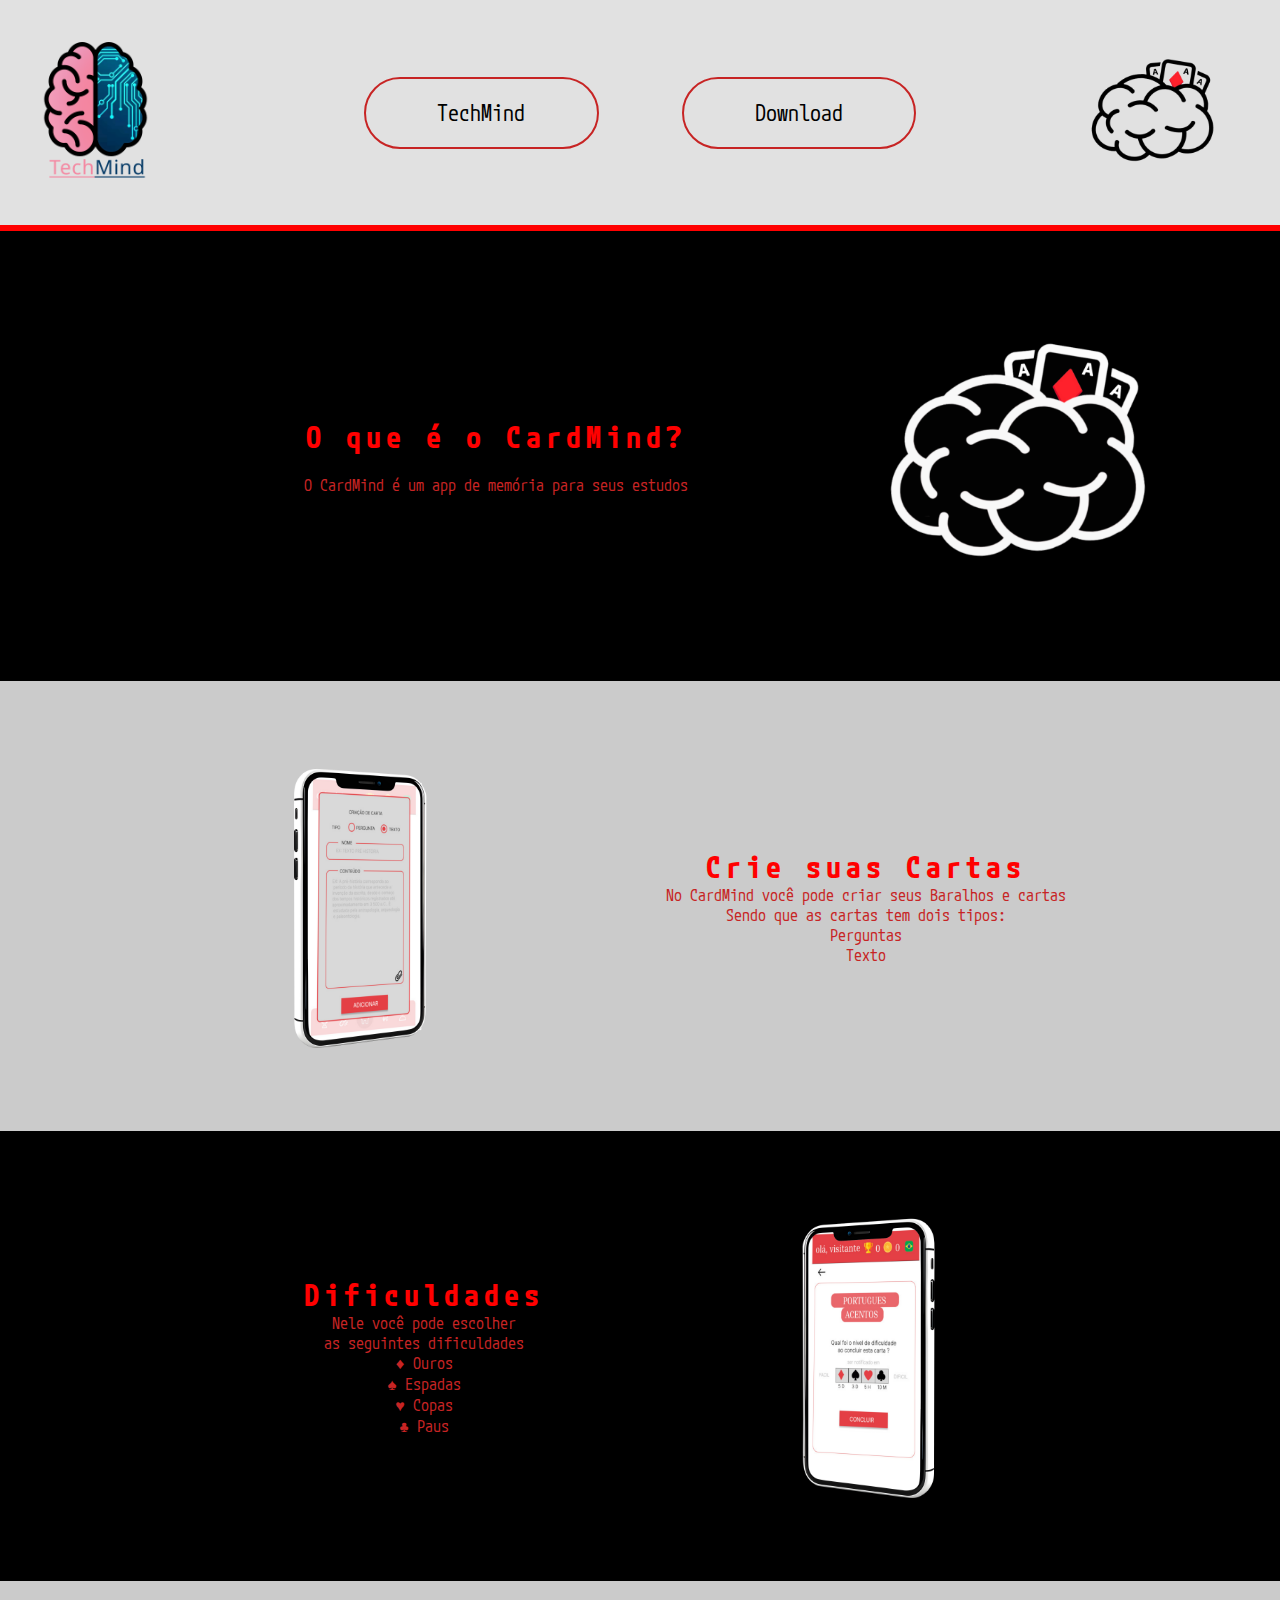
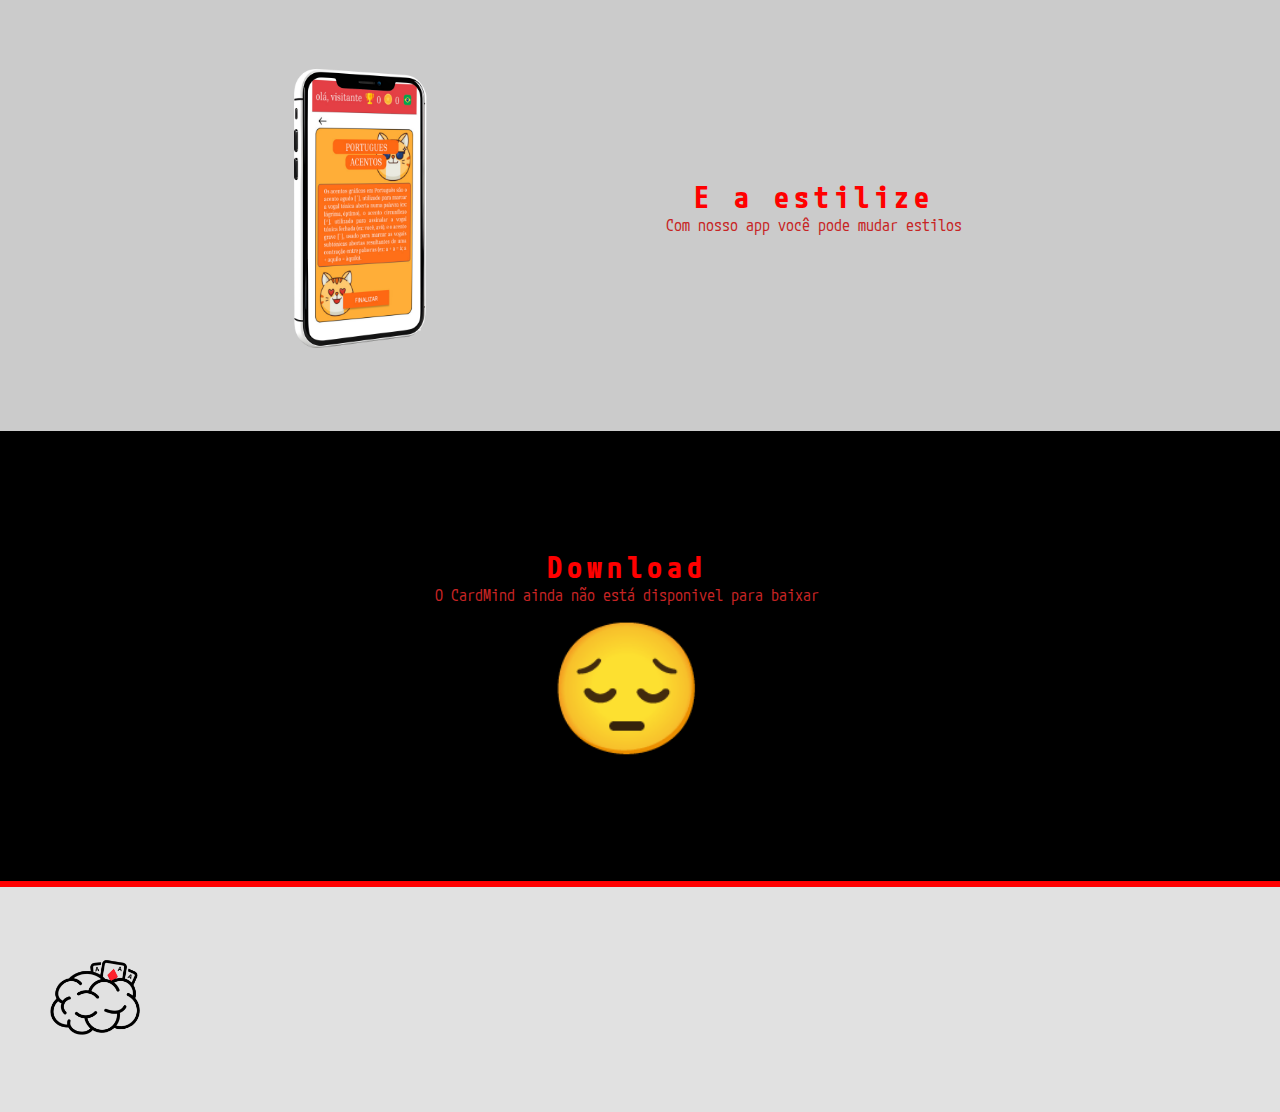
==== cardmind.html @ cbb16074 "a" ====
<!DOCTYPE html>
<html lang="pt">
<head>
    <meta charset="UTF-8">
    <meta name="viewport" content="width=device-width, initial-scale=1.0">
    <title>TechMind</title>
    <link rel="stylesheet" href="CSS/estilo.css">
    <link href='https://fonts.googleapis.com/css?family=Pacifico' rel='stylesheet' type='text/css'>
    
    
</head>
<body>
    <!-- Header -->
    <div class="headerM">
        <img src="IMG/LogoCerebroBase3.png" alt="Logo" class="logo">
        <a href="index.html" class = "link app">TechMind</a>
        <a href="#Download" class = "link app">Download</a>
        <img src="./IMG/Logo_preta_semfundo.png" alt="Logo" class="logoh">
    </div>

    <!-- Body -->
    <div class="bodyM">
        <div class="cel" id = "cel2">
            <a href="index.html">TechMind</a>
            <a href="#Download">Download</a>
        </div>


        <div class="conteinerM">
                <div class = "TituTex">
                    <h3 class = "TituloM">O que é o CardMind?</h3>
                    <br>
                    <p>O CardMind é um app de memória para seus estudos</p>
                </div>
                    <img src="./IMG/Logo_branca.png" alt="" class="logT">
            
        </div>
        <div class="conteinerM2">
            <img src="./IMG/protTela1.jpeg" alt="" class="telas2">
                <div class = "TituTex2">
                    <h3 class = "TituloM2">Crie suas Cartas</h3>
                    <p>No CardMind você pode criar seus Baralhos e cartas</p>
                    <p>Sendo que as cartas tem dois tipos:</p>
                    <ul>
                        <li>Perguntas</li>
                        <li>Texto</li>
                    </ul>
                </div>
        </div>
            <div class="conteinerM">
                    <div class = "TituTex">
                        <h3 class = "TituloM">Dificuldades</h3>
                        <p>Nele você pode escolher </p><p>as seguintes dificuldades</p>
                        <ul>
                        <li>♦ Ouros</li>
                        <li>♠ Espadas</li>
                        <li>♥ Copas</li>
                        <li>♣ Paus</li>
                        </ul>
                    </div>
                        <img src="IMG/protTela2.jpeg" alt="" class="telas">
            </div>
            <div class="conteinerM2">
                <img src="IMG/protTela3.jpeg" alt="" class="telas2">
                    <div class = "TituTex2">
                        <h3 class = "TituloM2">E a estilize</h3>
                        <p>Com nosso app você pode mudar estilos</p>
                    </div>
            </div>
            <div class="conteinerM">
                <div id = "Download">
                    <h3 class = "TituloM">Download</h3>
                    <p>O CardMind ainda não está disponivel para baixar</p>
                    <p id="carinha">😔</p>
                </div>
            
        </div>
        </div>

<!--Footer-->
        <div class="footerM">
            <img src="IMG/Logo_preta_semfundo.png" alt="Logo" class="logo">

           
        </div>
    
    
</body>
<script src="JS/javascripit.js" ></script>
</html>
---- CSS/estilo.css ----
/*Fontes*/

@import url('https://fonts.googleapis.com/css2?family=Lora:ital,wght@0,400..700;1,400..700&family=M+PLUS+Code+Latin:wght@100..700&display=swap');

/*
        /--Não se importem com isso!--\
  font-family: "Lora", serif;
  font-optical-sizing: auto;
  font-weight: <weight>;
  font-style: normal;

  font-family: "M PLUS Code Latin", monospace;
  font-optical-sizing: auto;
  font-weight: <weight>;
  font-style: normal;
  font-variation-settings:
    "wdth" 100;
  
*/

/*Variaveis*/
:root {
    --marginLR: 0vw;
    --sombraT: 15px;
    --color: #024e74;
    --colorS: #022f50;
    --colorw:#afe9fd;
    --colorM: #741302;
    --colorSM: #500202;
    --colorWM:#fdafaf;
}
 /*Pagina*/

*{  
    overflow-x: hidden;
    margin: auto;
    margin-left: var(--marginLR);
    margin-right: var(--marginLR);
    font-family: "M PLUS Code Latin", monospace;
    user-select: none;
    scroll-behavior: smooth;
    
}

::-webkit-scrollbar{
  width: 15px;
  background-color: #000000;
  
}
::-webkit-scrollbar-thumb{
  background-color: #024e74;
  border-radius:50px ;
}

/*Header*/

.header, .footer, .headerM, .footerM{
    display: flex;
    flex-direction: row;
    align-items: center;

    height: 25vh;
    
    border-bottom:var(--color) solid 2px;

    overflow: hidden;

    background-color: var(--colorw);
}

.headerM, .footerM{
  background-color: #e1e1e1;
  border-bottom:#ff0000 solid 6px;
  animation-duration: 1.2s;
  animation-name: iris;
  animation-iteration-count: infinite;
  animation-direction: alternate-reverse;
  
}

.footerM{
  border-bottom:none;
  border-top:#ff0000 6px solid;
}

@keyframes iris{
  from{border-color: #00bfff;}

  to{border-color: #ff0000;}
}


.logo{
    width: 11%;
    margin-left: 25px;

}

.link, .linkZap{

    /*Texto*/

    text-decoration: none;
    /*color: #f0f0f0;*/
    color:#000000;
    font-size: 1.4rem;
    text-align: center;
    padding-top: 20px;
    
    /*Caixa*/

    /*background-color: #ff212c ;*/
    border:var(--color)solid 2px;
    border-radius: 40px;
    width: 18%;
    height: 3rem;

    /*Outros*/

    margin-left: 6.5%;
    transition: 0.5s;

}

.link:hover, .linkZap:hover{

    color: #f0f0f0;
    font-size: 1.5em;
    padding-top: 25px;


    background-color: var(--color) ;
    width: 18.5%;
    height: 2.5em;
    border-radius: 50px;
}

#email{
  border:#b84c4c solid 2px;
}

#email:hover{

  background-color: #b84c4c;
}
/**/

.cel{
  display: none;
}

.mobile-menu{
  position: relative;
  background-color: #c56a6a;
  border-radius: 30%;
  border: solid 1px var(--colorS);
  margin-top: 10px;
  display:block;
  z-index: 1;
  width:3em;
  height:3em;
  align-items: center;
  display: flex;
  flex-direction: column;

}

.mobile-menu div{
  width:2em;
  height:5px;
  background-color: var(--colorS);
  margin-top: 6px;
  border-radius: 2px;
}


/*Body*/

.body{
  background-image:
  url(../IMG/Semtitulo2.png);
  background-size: cover;
  background-position: left ;
  background-repeat:repeat-y;

}

/*Nossa Historia*/

.titulo{
    text-align: center;
    margin-top: 2rem;
    margin-bottom: 2rem;
    font-family: "Lora", serif;
    border-bottom:  var(--color) 2px solid;
    width: 20%;
    box-shadow: var(--sombraT) 0px var(--colorS) ;
    user-select: none;
    align-items: center;
    margin-left: 40vw;
    background-color: #fff;
}
.nossaH{
    display: flex;
    align-items: center;
    text-align: center;
}
.bloco{
    
    border:3px solid var(--color) ;
    box-shadow: var(--sombraT) 0px var(--colorS) ;

    width: 18vw;
    height: 55vh;
    border-radius: 20px;

    margin-left: 10vw;
    padding-top: 1vh;
    padding-left: 0.5em;
    padding-right: 5px;
    background-color: var(--colorw);
    overflow-y: hidden;

    
  }
  
  .bloco img{
    width: 75%;
    border-radius: 2em;
  }
  
  .bloco p{
    margin-bottom: 1.5em;
    font-size: 1em;
  }

  .linkAppSite{
    background: linear-gradient(
      90deg,
      #20b2aa,
      #008b8b,
      #87ceeb,
      #00bfff,
      #1e90ff,
      #6495ed,
      #0709af
    );
    background-size:300% 300% ;
    color: #00ff62;
    border:1px #000 solid ;
    border-radius: 17px;
    width: 15vw;
    height: 10vh;
    animation-duration: 5s;
    animation-name: continuos;
    animation-iteration-count: infinite;
    animation-direction: alternate;
    animation-play-state: paused;
    animation-fill-mode:both;
    
  }

  .linkAppSite:hover{
    width: 16vw;
    height: 11vh;
    animation-play-state: running;
  }

  .linkAppSite a{
    text-decoration: none;
    text-shadow: #000;
    color: #ff0000;
    mix-blend-mode:multiply
  }

  @keyframes continuos {
    0% {
      background-position:0% 0%;
    }
  
    50% {
      background-position:50% 0%;
    }
    100%{
      background-position:100% 0%;
    }
  }

  
  /*Carrossel*/
  
  .container {
    width: 90vw;
    display: flex;
    justify-content: center;
    height: 500px;
    gap: 1rem;
    margin-left: 4.5%;
    
    > div {
      flex: 1 100 120px;

      border-radius: 0.5rem;
      transition: 0.5s ease-in-out;
      cursor: pointer;
      box-shadow: 1px 5px 15px #1e0e3e;
      position: relative;
      overflow: hidden;
      padding-top: 200px;
  
      &:nth-of-type(1) {
        background: url(../IMG/lucas.jpeg)
        no-repeat 50% / cover;
      }
      &:nth-of-type(2) {
        background: url(../IMG/felipe.jpeg)
        no-repeat 50% / cover;
      }
      &:nth-of-type(3) {
        background: url(../IMG/pedro.jpeg)
        no-repeat 50% / cover;
      }
      &:nth-of-type(4) {
        background: url(../IMG/luciano.jpeg)
        no-repeat 50% / cover;
      }
      &:nth-of-type(5) {
        background: url(../IMG/caio.jpeg)
        no-repeat 50% / cover;
      }
      &:nth-of-type(6) {
        background: url(../IMG/leonardo.jpeg)
        no-repeat 50% / cover;
      }
      
      .content {
        font-size: 1.5em;
        color: #fff;
        display: flex;
        align-items: center;
        opacity: 0;
        flex-direction: column;
        height: 200px;
        justify-content: flex-end;
        background: linear-gradient(
          0deg,
          rgba(0, 0, 2, 1) 0%,
          rgba(255, 255, 255, 0) 100%
        );
        transform: translatey(100%);
        transition: opacity 0.5s ease-in-out, transform 0.5s 0.2s;
        visibility: hidden;
  
        span {
          display: block;
          margin-top: 1em;
          font-size: 1.2rem;
        }
      }
  
      &:hover {
        flex: 0 100 280px;
        transform: translatey(-30px);
      }
  
      &:hover .content {
        opacity: 1;
        transform: translatey(0%);
        visibility: visible;
      }
    }
  }

  /*Carrossel*/


  /*Sobre nós*/
  
  .sobreN{
    display: flex;
    flex-direction: row;
    align-items: center;

    
    padding-left: 10vw;
    
    margin-bottom: 20px;

  }
  
  .blocosA{
    border:3px solid var(--color) ;
    box-shadow: var(--sombraT) 0px var(--colorS) ;
    
    width: 15vw;
    height: 20em;
    
    align-items: center;
    text-align: left;
    border-radius: 20px;
    
    margin-left: 9rem;

    background-color: var(--colorw);

    animation-duration: 1.5s;
    animation-name: slidein;
    animation-play-state: paused;

    padding: 5px;

  } 


  @keyframes slidein {
    from {
      transform:translateX(450vw);

    }
  
    to {
      transform:translateX(0vw);
    }
  }


  .blocosA h2{
    text-align: center;
  }


  #bloco1, #bloco2, #bloco3 {
    transition: 0.2s;
  }

  #bloco1:hover, #bloco2:hover, #bloco3:hover{
    width: 17vw;
    height: 22em;
    text-align: center;
  }

  #bloco1:hover p, #bloco2:hover p, #bloco3:hover p{
    font-size: 1.2em;
  }

  #bloco1:hover p::first-letter, #bloco2:hover p::first-letter, #bloco3:hover p::first-letter{
    font-size: 1.3em;
    color:var(--colorS);
  }
  
  .text{
    margin-top: 12px;
  }

  .tituloS{
    border-bottom: #0000008f solid 3px;
  }
  
  /*Footer*/
  .footer{
    border-top: var(--color) solid 2px;
  border-bottom: none;
}

.linkZap{

    /*background-color: #ff212c ;*/
    border:#21ff51 solid 2px;

}

.linkZap:hover{

    background-color: #21ff21 ;
  }

/*Mind Card*/

.logoh{
  width:15%;
  align-items: center;
  position: relative;
  left: 20vw;
}

.conteinerM, .conteinerM2{

  overflow: hidden;
  text-align: center;
  align-items: center;
  color: #c72424;
  width: 100%;
  height: 50vh;
  padding: auto;
  display: flex;
  background-color: #000000;
}

.app{
  border: #c72424 2px solid;
  position: relative;
  left: 9vw;
}

.app:hover{
  background-color: #c72424;
}


.conteinerM2{
  background:#cbcbcb;
}



.telas, .logT{
  width: 28vw;
  float: right;
  position: relative;
  left:5vw;
  animation-duration: 1.8s;
  animation-name: esqueda;
  margin-left: 30vw;
  

}
.logT{
  width: 25rem;
  margin-left: 29vw;
}


@keyframes esqueda {
  from {
    transform:translateX(450vw);

  }

  to {
    transform:translateX(0vw);
  }
}


.telas2{
  
  width: 28vw;
  position: relative;
  left: 14vw;
  animation-duration: 1.8s;
  animation-name: direita;
  
}

@keyframes direita {
  from {
    transform:translateX(-450vw);

  }

  to {
    transform:translateX(0vw);
  }
}

.TituloM, .TituloM2{
  font-size: 30px;
  color: #ff0000;
  bottom: 23vh;
  letter-spacing:5px;
}



.TituTex{
  position: relative;
  left: 19em;
  display: flex;
  flex-direction: column;
  align-items: center;
  text-align: center;
}

.TituTex li{

margin-right: 40px;

}

.TituTex2{
  margin-left: 24vw;
  flex-direction: column;
}
.TituTex2 li{

  margin-right: 40px;
  
}

#Download{
  margin-left: 34vw;
  flex-direction: column;
  overflow-y: hidden;
}

#carinha{
  align-items: center;
  text-align: center;
  font-size: 8em;
  transition: 2s;
  animation-name:rota ;
  animation-iteration-count: infinite;
  animation-delay: 2s;
  animation-duration: 3s;
}

@keyframes rota{
  from{transform: rotate(0deg);}

  to{transform: rotate(360deg);}
}

.bodyM{
    align-items: center;
    text-align: center;
}

/*Outras telas*/

@media(max-width: 500px){

  .titulo{
    width: 50%;
    margin-left: 25vw;
  }

  .bloco{
    margin-top:10px;
    width:40vw;
    margin-right: 10vw;
    
  }
  .linkAppSite{
    width: 35vw;
    height: 7vh;
    animation-play-state:running;
  }

  .linkAppSite:hover{
    width: 35vw;
    height: 7vh;
  }
  
  .blocosA{
    width:35vw;
    height:15em;
    margin-top:20px;
    margin-right: 45vw;
  }
  
  #bloco1:hover, #bloco2:hover, #bloco3:hover{
    width:70vw;
    height:17em;
 
  }

  #bloco1:hover p, #bloco2:hover p, #bloco3:hover p{
    font-size: 1.6em;
  }


  .cel{
    display: flex;
    width: 100vw;

  }
  .nav-list{
    width:78vw;
    height: 10em;
    background-color: var(--color);
    flex-direction: column;
    align-items: center;
    text-align:left;
    justify-content: space-around;
    transform: translateX(150%);
    border-bottom-left-radius: 30%;
    transition: 0.5s;
  }

  .nav-list a{
    color: #f0f0f0;
    text-decoration: none;
    font-size: 1.2em;
    padding-top: 25px;
    display: hidden;
    
  }

  .nav-list.active{
    transform:translateX(45vw);
  }

  .nossaH, .sobreN{
    display: flex;
    flex-direction: column ;
    align-items: center;
  }

  .linkZap, .link{
    display: none;
  }

  .logo, .logoh{
    width:35%;
    align-items: center;
    margin-left:35%

  }

  .container{
    height: 30em;
    width:100vw;
    margin-left: 1%;

    > div {
      flex:1 100 20px;
    }

    
  }
      /*mindCard*/
      #cel2{
        background:#ff0000;
 
        font-size: 2em;
      }

      #cel2 a{
        margin-left: 12vw;
        text-decoration-line: none;
        color: #000;
      }
      #navM{

        background:linear-gradient(180deg,var(--colorWM) 0%, #ff0000 80%, #000000 90%);
        border: #000000 1px solid;
      }
      .conteinerM{
        font-size: 0.9em;
      }
      .TituTex{
        margin-left: 0vw;
        width: 50vw;
 
      }

      .TituTex2{
        margin-left: 0vw;
        width: 50vw;
 
      }
      
      .telas{
        width: 45vw;
        margin-left: 0;
      }
      .telas2{
        width: 45vw;
      }

      .logT{
        width: 70vw;
        margin-left: 0;
      }
      .tituloS{
        margin: auto;
      }
      #Download{
        margin-left: 10vw;

      }
      #carinha{
        margin-top: 2vh;
        font-size: 8em;
      }
}
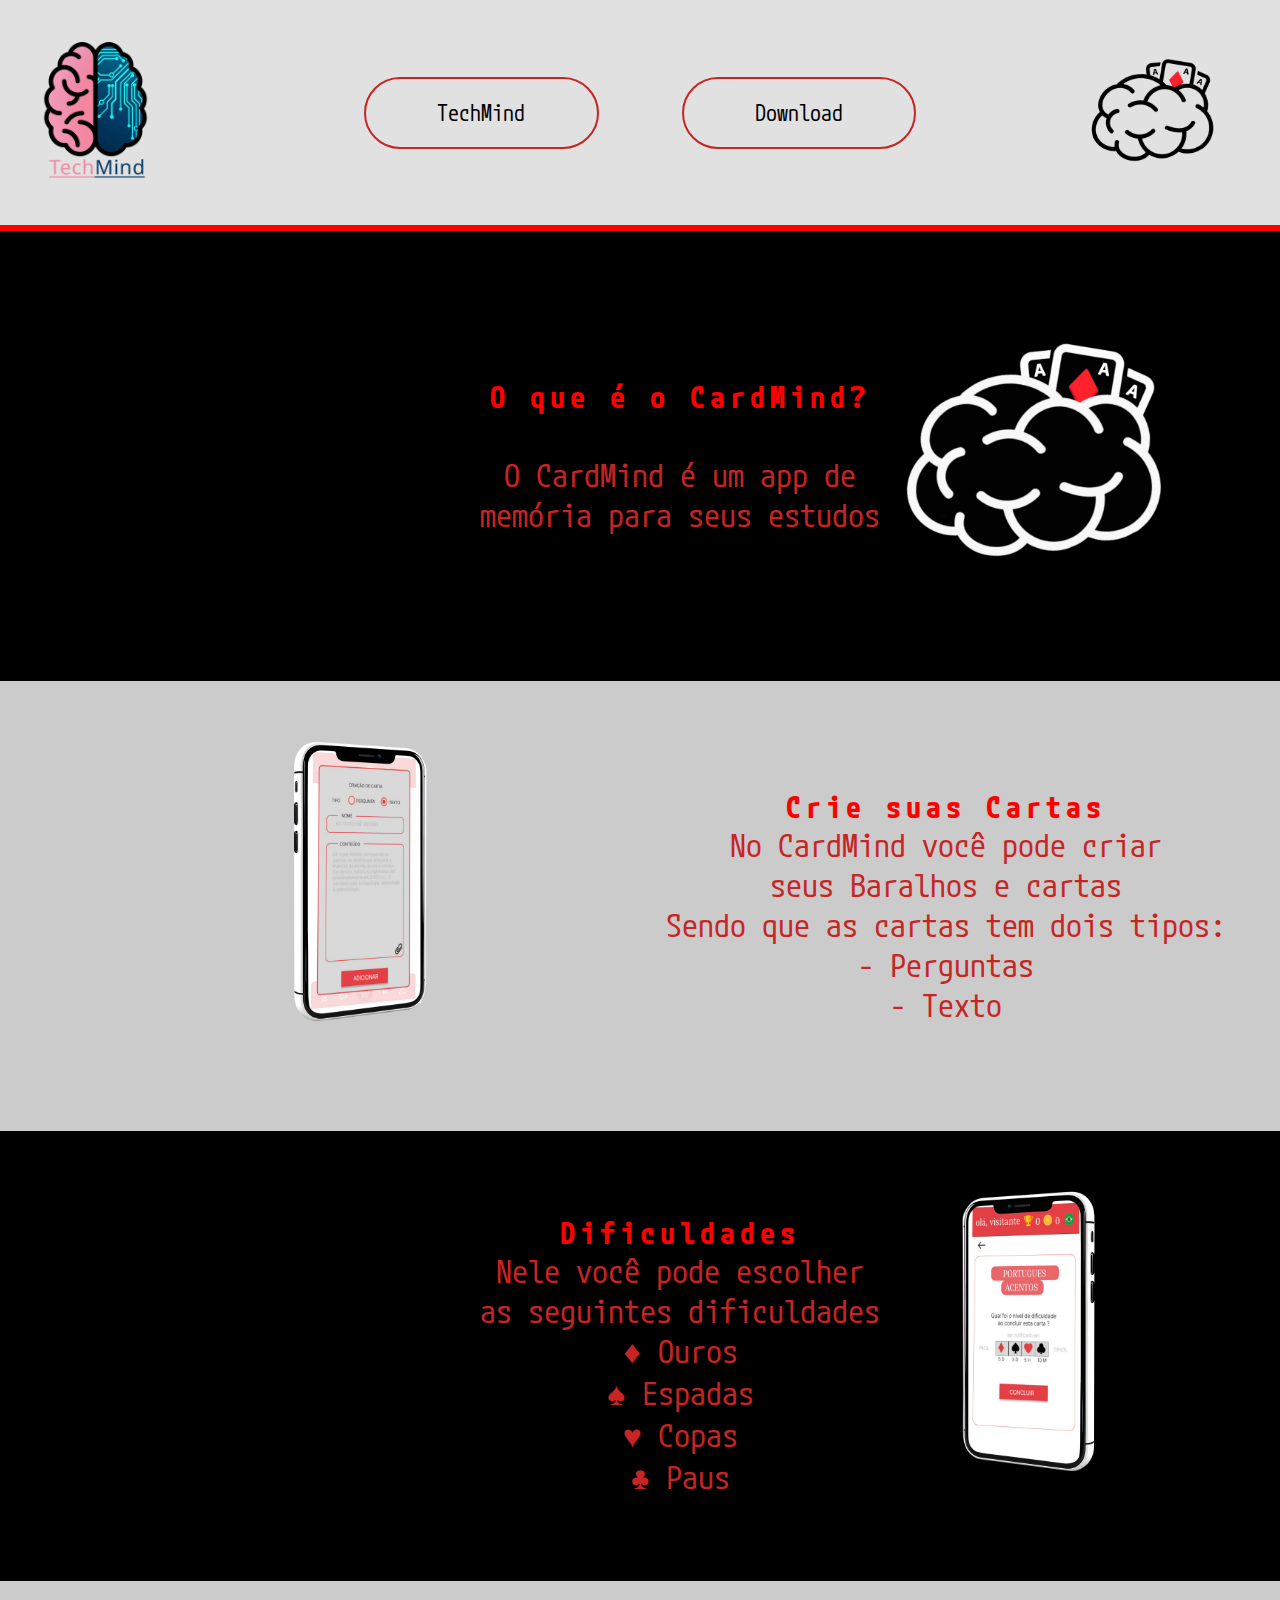
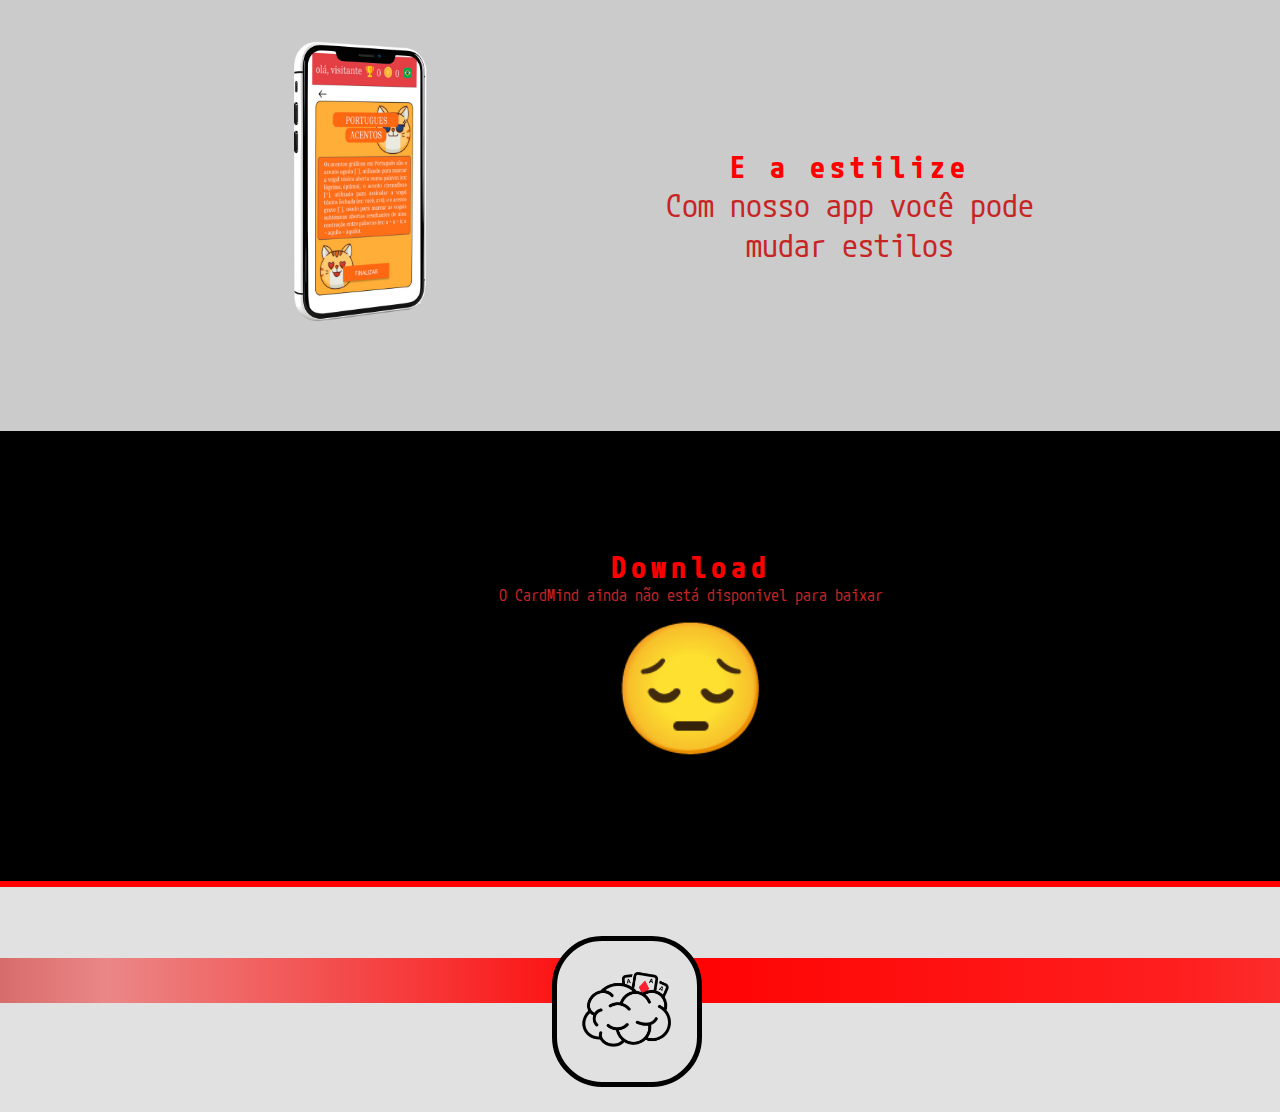
==== commit 5184f506: "site mais bunito" ====
--- a/cardmind.html
+++ b/cardmind.html
@@ -30,7 +30,7 @@
                 <div class = "TituTex">
                     <h3 class = "TituloM">O que é o CardMind?</h3>
                     <br>
-                    <p>O CardMind é um app de memória para seus estudos</p>
+                    <p>O CardMind é um app de </p> <p>memória para seus estudos</p>
                 </div>
                     <img src="./IMG/Logo_branca.png" alt="" class="logT">
             
@@ -39,11 +39,11 @@
             <img src="./IMG/protTela1.jpeg" alt="" class="telas2">
                 <div class = "TituTex2">
                     <h3 class = "TituloM2">Crie suas Cartas</h3>
-                    <p>No CardMind você pode criar seus Baralhos e cartas</p>
+                    <p>No CardMind você pode criar</p> <p> seus Baralhos e cartas</p>
                     <p>Sendo que as cartas tem dois tipos:</p>
                     <ul>
-                        <li>Perguntas</li>
-                        <li>Texto</li>
+                        <li>- Perguntas</li>
+                        <li>- Texto</li>
                     </ul>
                 </div>
         </div>
@@ -64,7 +64,7 @@
                 <img src="IMG/protTela3.jpeg" alt="" class="telas2">
                     <div class = "TituTex2">
                         <h3 class = "TituloM2">E a estilize</h3>
-                        <p>Com nosso app você pode mudar estilos</p>
+                        <p>Com nosso app você pode</p><p> mudar estilos</p>
                     </div>
             </div>
             <div class="conteinerM">
@@ -79,8 +79,8 @@
 
 <!--Footer-->
         <div class="footerM">
+            <div class = "passa"></div>
             <img src="IMG/Logo_preta_semfundo.png" alt="Logo" class="logo">
-
            
         </div>
     
--- a/CSS/estilo.css
+++ b/CSS/estilo.css
@@ -81,6 +81,48 @@
 .footerM{
   border-bottom:none;
   border-top:#ff0000 6px solid;
+  display: flex;
+  flex-direction: column;
+}
+
+.footerM img{
+  z-index: 2;
+  border: 5px solid black;
+  border-radius: 50px;
+  position: relative;
+  left: -2vw;
+  bottom: 2vh;
+  align-items: center;
+  background-color: #e1e1e1;
+  
+}
+
+.passa{
+  z-index: 1;
+  width: 250%;
+  height: 5vh;
+  position: relative;
+  top: 5vw;
+  border-bottom-left-radius:50px ;
+
+  background: linear-gradient(
+    90deg,
+    #b22020,
+    #8b0000,
+    #eb8787,
+    #ff0000,
+    #ff1e1e,
+    #ed6464,
+    #af0707
+  );
+  animation-duration: 5s;
+  animation-name: linha;
+  animation-iteration-count: infinite;
+  
+}
+
+@keyframes linha {
+
 }
 
 @keyframes iris{
@@ -227,14 +269,16 @@
   .bloco img{
     width: 75%;
     border-radius: 2em;
+    margin-top: 3em;
   }
   
   .bloco p{
-    margin-bottom: 1.5em;
-    font-size: 1em;
+    
+    font-size: 1.6em;
   }
 
   .linkAppSite{
+    margin-top: 1.5vw;
     background: linear-gradient(
       90deg,
       #20b2aa,
@@ -270,7 +314,8 @@
     text-decoration: none;
     text-shadow: #000;
     color: #ff0000;
-    mix-blend-mode:multiply
+    mix-blend-mode:multiply;
+    font-size: 1.5rem;
   }
 
   @keyframes continuos {
@@ -393,7 +438,7 @@
     box-shadow: var(--sombraT) 0px var(--colorS) ;
     
     width: 15vw;
-    height: 20em;
+    height: 10em;
     
     align-items: center;
     text-align: left;
@@ -408,6 +453,9 @@
     animation-play-state: paused;
 
     padding: 5px;
+    font-size: 2rem;
+
+    overflow: hidden;
 
   } 
 
@@ -435,7 +483,7 @@
 
   #bloco1:hover, #bloco2:hover, #bloco3:hover{
     width: 17vw;
-    height: 22em;
+    height: 15em;
     text-align: center;
   }
 
@@ -524,6 +572,9 @@
   
 
 }
+.telas{
+  bottom: 3vh;
+}
 .logT{
   width: 25rem;
   margin-left: 29vw;
@@ -547,6 +598,7 @@
   width: 28vw;
   position: relative;
   left: 14vw;
+  bottom: 3vh;
   animation-duration: 1.8s;
   animation-name: direita;
   
@@ -574,11 +626,12 @@
 
 .TituTex{
   position: relative;
-  left: 19em;
+  left: 15em;
   display: flex;
   flex-direction: column;
   align-items: center;
   text-align: center;
+  font-size: 2rem;;
 }
 
 .TituTex li{
@@ -590,6 +643,7 @@
 .TituTex2{
   margin-left: 24vw;
   flex-direction: column;
+  font-size: 2rem;
 }
 .TituTex2 li{
 
@@ -598,7 +652,7 @@
 }
 
 #Download{
-  margin-left: 34vw;
+  margin-left: 39vw;
   flex-direction: column;
   overflow-y: hidden;
 }
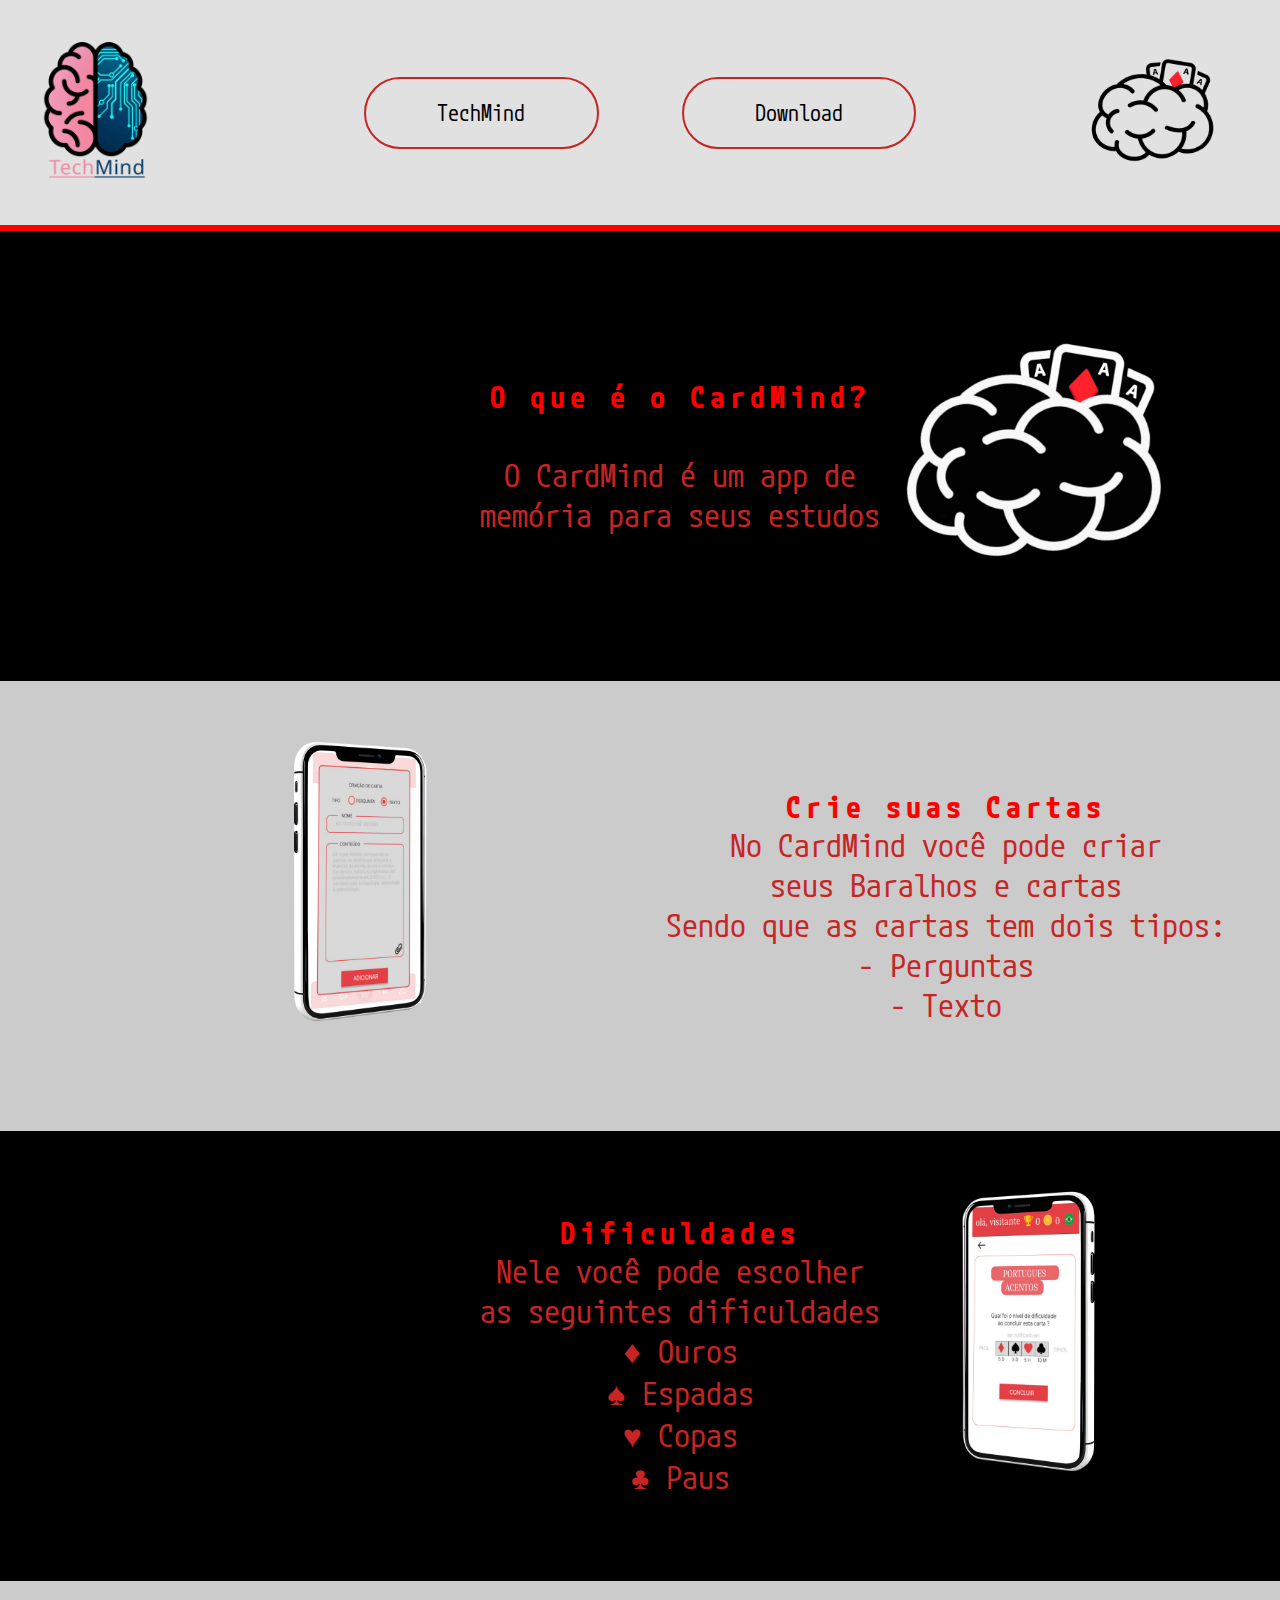
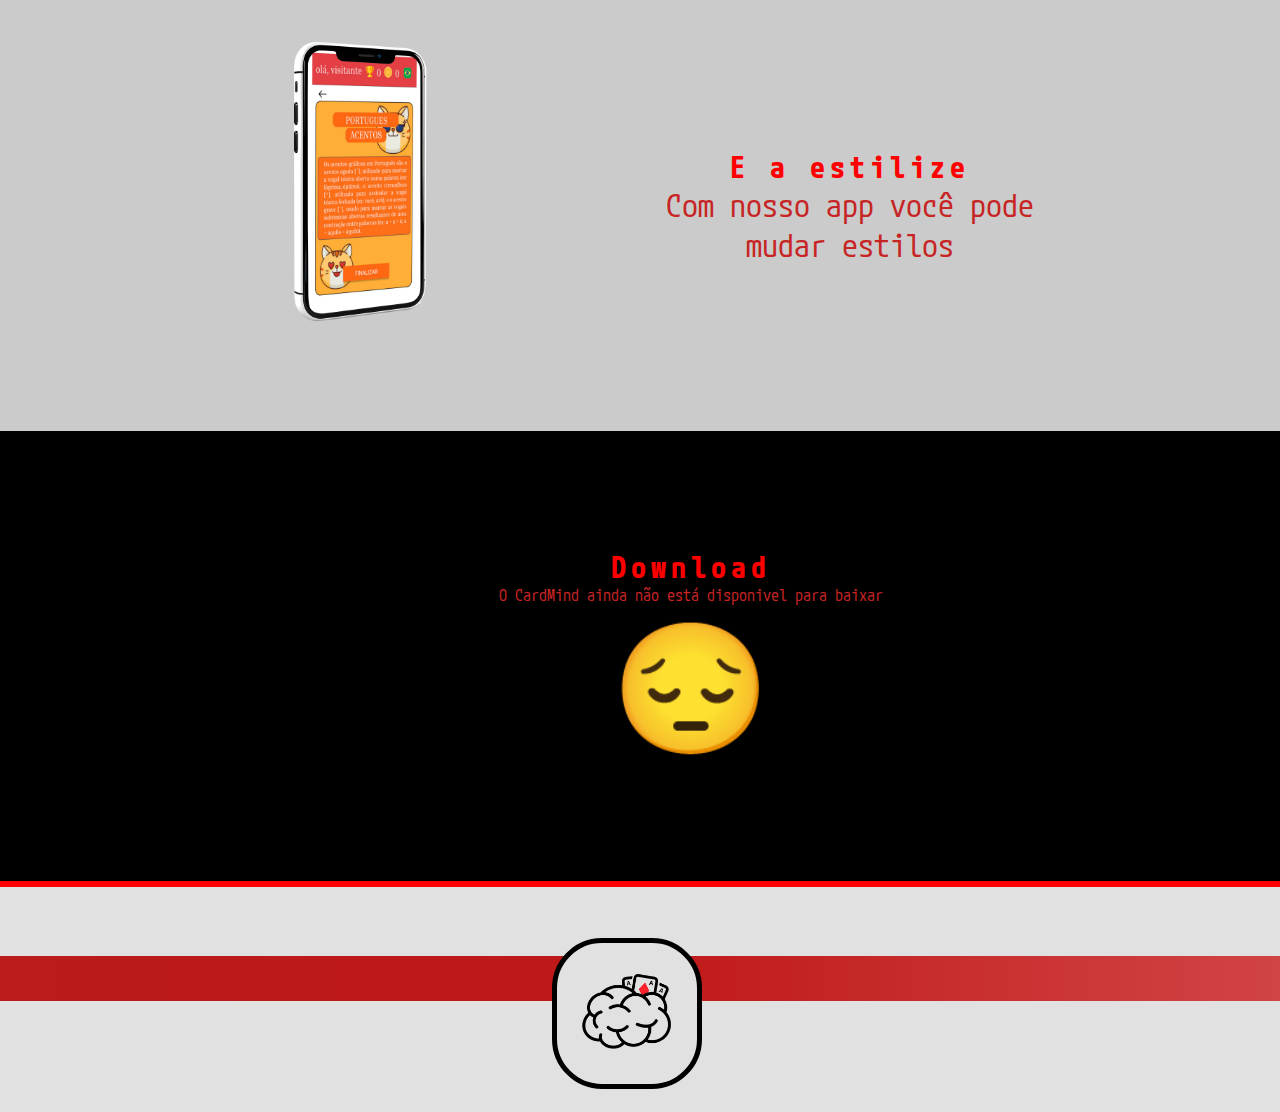
==== commit e968d2c2: "responsividade" ====
--- a/cardmind.html
+++ b/cardmind.html
@@ -15,7 +15,7 @@
         <img src="IMG/LogoCerebroBase3.png" alt="Logo" class="logo">
         <a href="index.html" class = "link app">TechMind</a>
         <a href="#Download" class = "link app">Download</a>
-        <img src="./IMG/Logo_preta_semfundo.png" alt="Logo" class="logoh">
+         <img src="./IMG/Logo_preta_semfundo.png" alt="Logo" class="logoh">
     </div>
 
     <!-- Body -->
@@ -80,7 +80,8 @@
 <!--Footer-->
         <div class="footerM">
             <div class = "passa"></div>
-            <img src="IMG/Logo_preta_semfundo.png" alt="Logo" class="logo">
+            <div class =  boll></div>
+            <img src="IMG/Logo_preta_semfundo.png" alt="Logo" class="logo" id = "logF">
            
         </div>
     
--- a/CSS/estilo.css
+++ b/CSS/estilo.css
@@ -86,7 +86,7 @@
 }
 
 .footerM img{
-  z-index: 2;
+  z-index: 3;
   border: 5px solid black;
   border-radius: 50px;
   position: relative;
@@ -108,22 +108,44 @@
   background: linear-gradient(
     90deg,
     #b22020,
-    #8b0000,
+    #c01818,
     #eb8787,
     #ff0000,
     #ff1e1e,
     #ed6464,
-    #af0707
+    #d32020
   );
+  background-size:300% ;
   animation-duration: 5s;
   animation-name: linha;
   animation-iteration-count: infinite;
-  
-}
+  animation-direction: alternate;
+
+  
+}
+
 
 @keyframes linha {
-
-}
+  0%{
+    background-position:0% 0%;
+  }
+  20%{
+    background-position:20% 0%;
+  }
+  40%{
+    background-position:40% 0%;
+  }
+  60%{
+    background-position:60% 0%;
+  }
+  80%{
+    background-position:80% 05;
+  }
+  100%{
+    background-position:100% 0%;
+  }
+}
+
 
 @keyframes iris{
   from{border-color: #00bfff;}
@@ -269,12 +291,12 @@
   .bloco img{
     width: 75%;
     border-radius: 2em;
-    margin-top: 3em;
+    margin-top: 1em;
   }
   
   .bloco p{
     
-    font-size: 1.6em;
+    font-size: 1.2em;
   }
 
   .linkAppSite{
@@ -315,7 +337,7 @@
     text-shadow: #000;
     color: #ff0000;
     mix-blend-mode:multiply;
-    font-size: 1.5rem;
+    font-size: 1.2rem;
   }
 
   @keyframes continuos {
@@ -453,7 +475,7 @@
     animation-play-state: paused;
 
     padding: 5px;
-    font-size: 2rem;
+    font-size: 1.3rem;
 
     overflow: hidden;
 
@@ -488,7 +510,7 @@
   }
 
   #bloco1:hover p, #bloco2:hover p, #bloco3:hover p{
-    font-size: 1.2em;
+    font-size: 1.5rem;
   }
 
   #bloco1:hover p::first-letter, #bloco2:hover p::first-letter, #bloco3:hover p::first-letter{
@@ -695,23 +717,27 @@
     
   }
   .linkAppSite{
-    width: 35vw;
-    height: 7vh;
+    width: 40vw;
+    height: 15vh;
     animation-play-state:running;
   }
 
   .linkAppSite:hover{
-    width: 35vw;
-    height: 7vh;
+    width: 40vw;
+    height: 15vh;
   }
   
   .blocosA{
-    width:35vw;
+    width:43vw;
     height:15em;
     margin-top:20px;
     margin-right: 45vw;
   }
   
+  .blocosA p{
+    font-size: 0.9em;
+  }
+
   #bloco1:hover, #bloco2:hover, #bloco3:hover{
     width:70vw;
     height:17em;
@@ -719,7 +745,7 @@
   }
 
   #bloco1:hover p, #bloco2:hover p, #bloco3:hover p{
-    font-size: 1.6em;
+    font-size: 1.3em;
   }
 
 
@@ -783,6 +809,17 @@
     
   }
       /*mindCard*/
+      .logo{
+        width: 190em;
+      }
+
+      #logF{
+        width: 10em;
+        left: -4.5rem;
+      }
+      .passa{
+        top:10vh
+      }
       #cel2{
         background:#ff0000;
  
@@ -805,21 +842,35 @@
       .TituTex{
         margin-left: 0vw;
         width: 50vw;
+        font-size: 1.2em;
+        left: 5vw;
  
+      }
+      .TituloM{
+        font-size: 1em;
       }
 
       .TituTex2{
         margin-left: 0vw;
         width: 50vw;
+        font-size: 1.2em;
+        position: relative;
+        left: -10vw;
  
+      }
+
+      .TituloM2{
+        font-size: 1em;
       }
       
       .telas{
-        width: 45vw;
+        width: 80vw;
         margin-left: 0;
+
       }
       .telas2{
-        width: 45vw;
+        width: 80vw;
+        left: -1rem;
       }
 
       .logT{
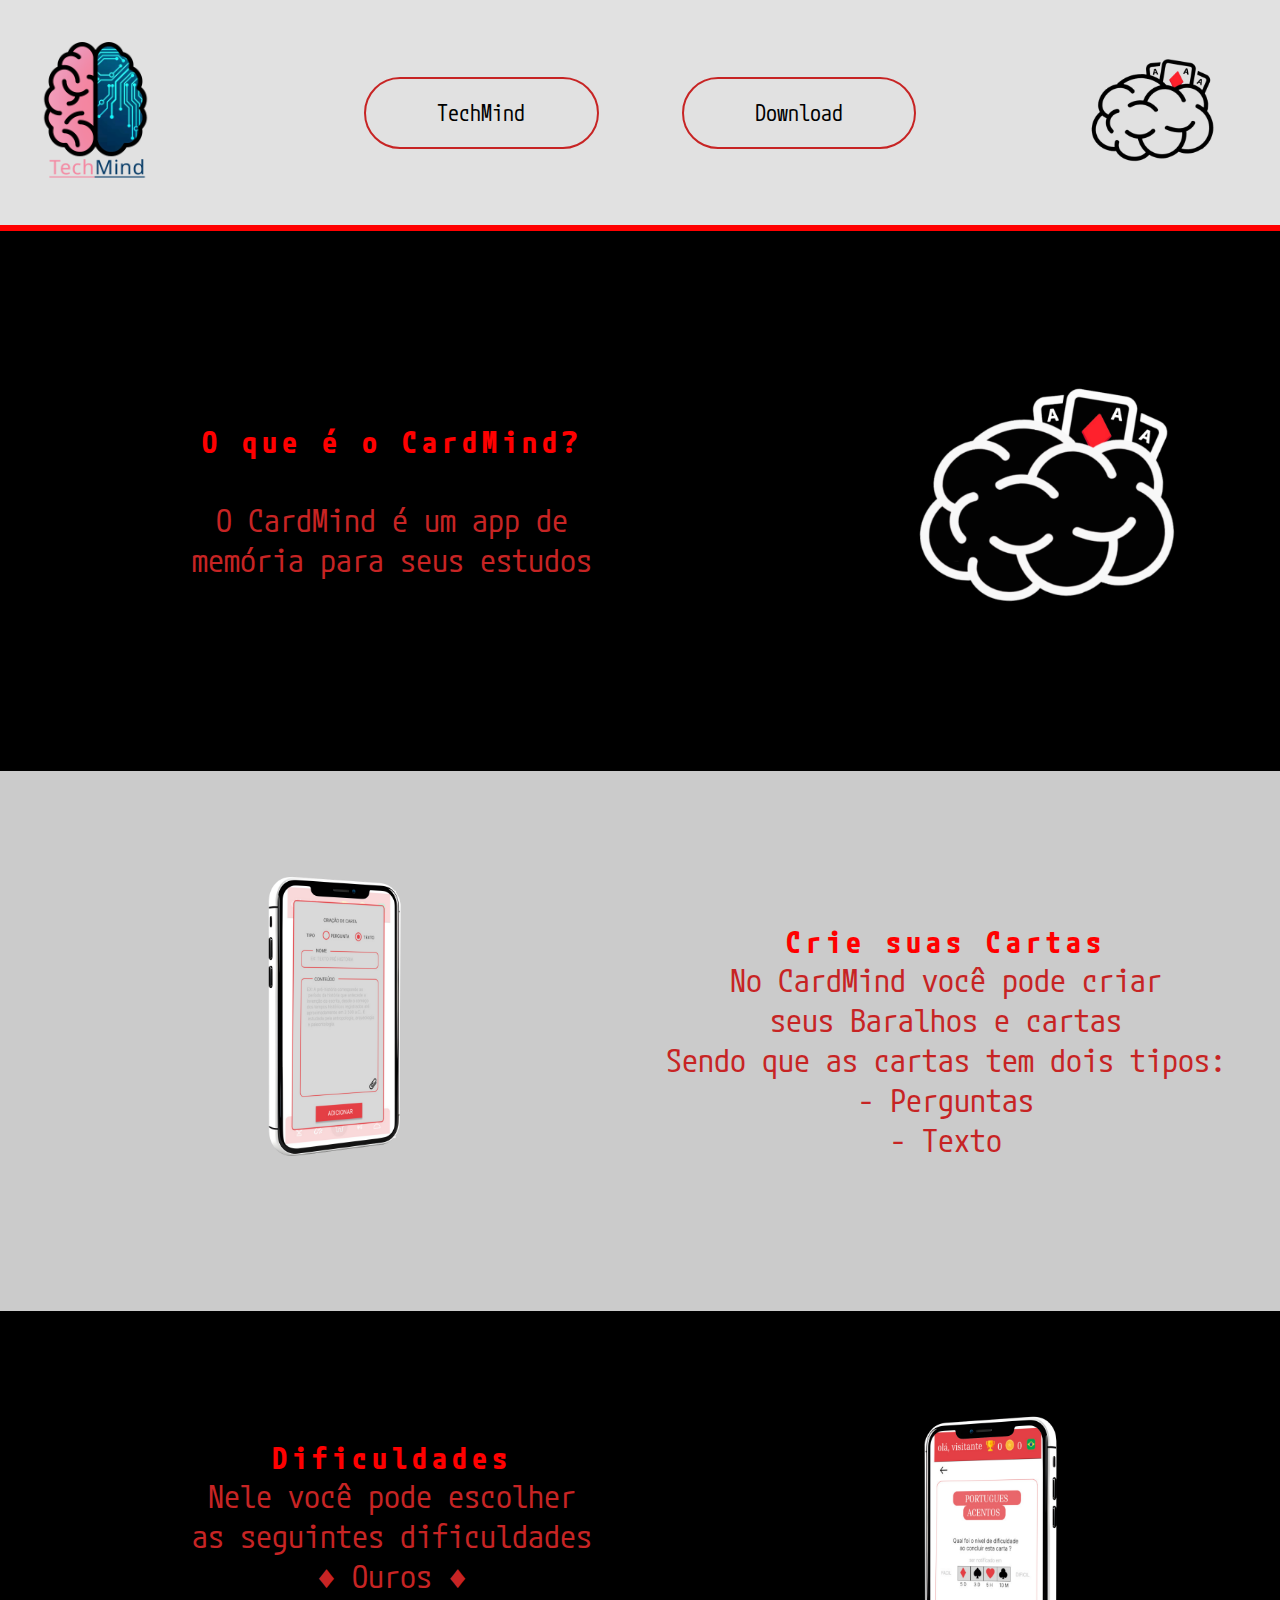
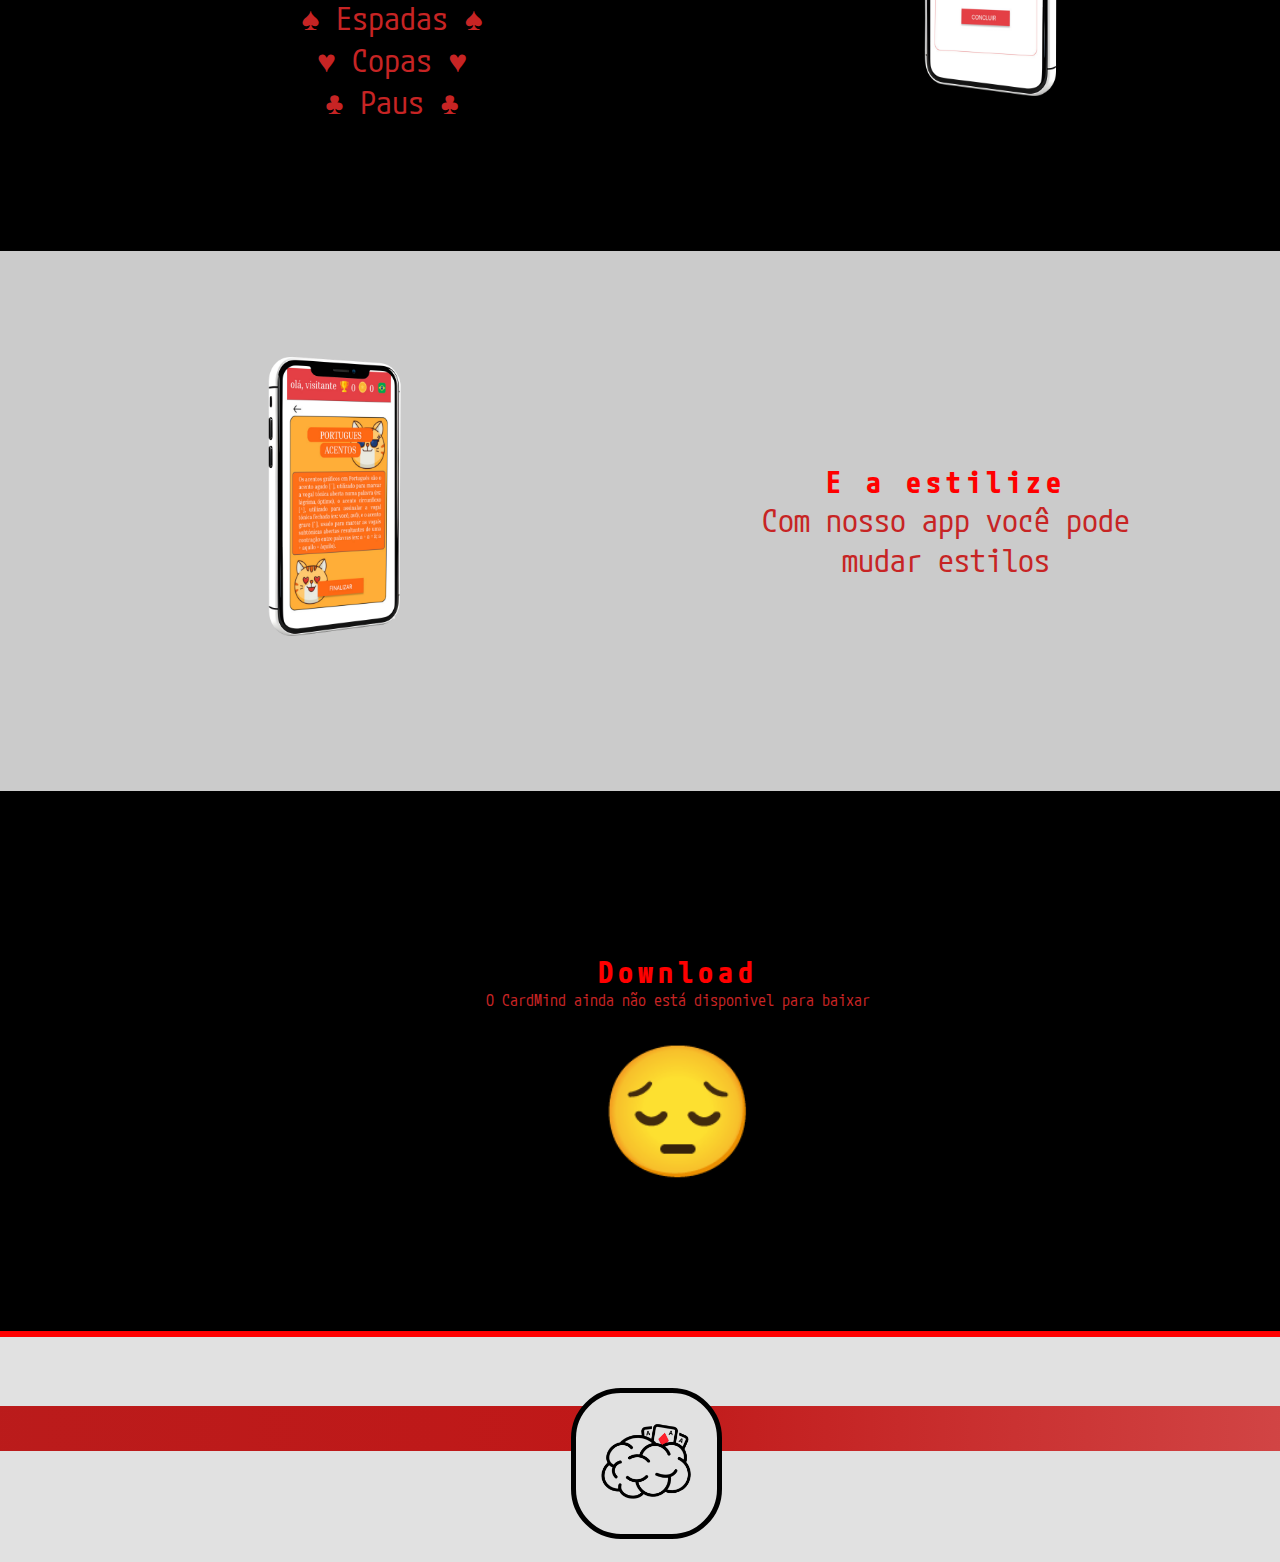
==== commit 23eda592: "responsividade" ====
--- a/cardmind.html
+++ b/cardmind.html
@@ -12,7 +12,7 @@
 <body>
     <!-- Header -->
     <div class="headerM">
-        <img src="IMG/LogoCerebroBase3.png" alt="Logo" class="logo">
+        <img src="IMG/LogoCerebroBase3.png" alt="Logo" class="logo" id="logoM">
         <a href="index.html" class = "link app">TechMind</a>
         <a href="#Download" class = "link app">Download</a>
          <img src="./IMG/Logo_preta_semfundo.png" alt="Logo" class="logoh">
@@ -42,8 +42,8 @@
                     <p>No CardMind você pode criar</p> <p> seus Baralhos e cartas</p>
                     <p>Sendo que as cartas tem dois tipos:</p>
                     <ul>
-                        <li>- Perguntas</li>
-                        <li>- Texto</li>
+                        <li class ="traz"> Perguntas</li>
+                        <li class ="traz"> Texto</li>
                     </ul>
                 </div>
         </div>
@@ -52,17 +52,17 @@
                         <h3 class = "TituloM">Dificuldades</h3>
                         <p>Nele você pode escolher </p><p>as seguintes dificuldades</p>
                         <ul>
-                        <li>♦ Ouros</li>
-                        <li>♠ Espadas</li>
-                        <li>♥ Copas</li>
-                        <li>♣ Paus</li>
+                        <li>♦ Ouros ♦</li>
+                        <li>♠ Espadas ♠</li>
+                        <li>♥ Copas ♥</li>
+                        <li>♣ Paus ♣</li>
                         </ul>
                     </div>
                         <img src="IMG/protTela2.jpeg" alt="" class="telas">
             </div>
             <div class="conteinerM2">
                 <img src="IMG/protTela3.jpeg" alt="" class="telas2">
-                    <div class = "TituTex2">
+                    <div class = "TituTex2" id ="estilize">
                         <h3 class = "TituloM2">E a estilize</h3>
                         <p>Com nosso app você pode</p><p> mudar estilos</p>
                     </div>
--- a/CSS/estilo.css
+++ b/CSS/estilo.css
@@ -90,7 +90,7 @@
   border: 5px solid black;
   border-radius: 50px;
   position: relative;
-  left: -2vw;
+  left: -0.5vw;
   bottom: 2vh;
   align-items: center;
   background-color: #e1e1e1;
@@ -466,7 +466,7 @@
     text-align: left;
     border-radius: 20px;
     
-    margin-left: 9rem;
+    margin-left: 9vw;
 
     background-color: var(--colorw);
 
@@ -476,6 +476,7 @@
 
     padding: 5px;
     font-size: 1.3rem;
+    justify-self: center;
 
     overflow: hidden;
 
@@ -560,7 +561,7 @@
   align-items: center;
   color: #c72424;
   width: 100%;
-  height: 50vh;
+  height: 60vh;
   padding: auto;
   display: flex;
   background-color: #000000;
@@ -587,7 +588,9 @@
   width: 28vw;
   float: right;
   position: relative;
-  left:5vw;
+  left:2vw;
+  align-items: center;
+
   animation-duration: 1.8s;
   animation-name: esqueda;
   margin-left: 30vw;
@@ -600,6 +603,7 @@
 .logT{
   width: 25rem;
   margin-left: 29vw;
+  left: 6vw;
 }
 
 
@@ -619,11 +623,20 @@
   
   width: 28vw;
   position: relative;
-  left: 14vw;
+  left: 12vw;
   bottom: 3vh;
   animation-duration: 1.8s;
   animation-name: direita;
   
+}
+
+#estilize{
+  position: relative;
+  left: 7.5vw;
+}
+
+.traz::before{
+  content: "- ";
 }
 
 @keyframes direita {
@@ -648,7 +661,7 @@
 
 .TituTex{
   position: relative;
-  left: 15em;
+  left: 15vw;
   display: flex;
   flex-direction: column;
   align-items: center;
@@ -674,7 +687,9 @@
 }
 
 #Download{
-  margin-left: 39vw;
+  position: relative;
+  left: 38vw;
+  padding-top: 2vh;
   flex-direction: column;
   overflow-y: hidden;
 }
@@ -683,7 +698,7 @@
   align-items: center;
   text-align: center;
   font-size: 8em;
-  transition: 2s;
+  margin-top: 2vh;
   animation-name:rota ;
   animation-iteration-count: infinite;
   animation-delay: 2s;
@@ -786,6 +801,11 @@
     align-items: center;
   }
 
+  .sobreN{
+    position: relative;
+    left: 15vw;
+  }
+
   .linkZap, .link{
     display: none;
   }
@@ -809,7 +829,7 @@
     
   }
       /*mindCard*/
-      .logo{
+      #logoM{
         width: 190em;
       }
 
@@ -842,7 +862,7 @@
       .TituTex{
         margin-left: 0vw;
         width: 50vw;
-        font-size: 1.2em;
+        font-size: 0.9812em;
         left: 5vw;
  
       }
@@ -853,10 +873,13 @@
       .TituTex2{
         margin-left: 0vw;
         width: 50vw;
-        font-size: 1.2em;
+        font-size: 0.9812em;
         position: relative;
         left: -10vw;
- 
+      }
+
+      .traz::before{
+        content: "";
       }
 
       .TituloM2{
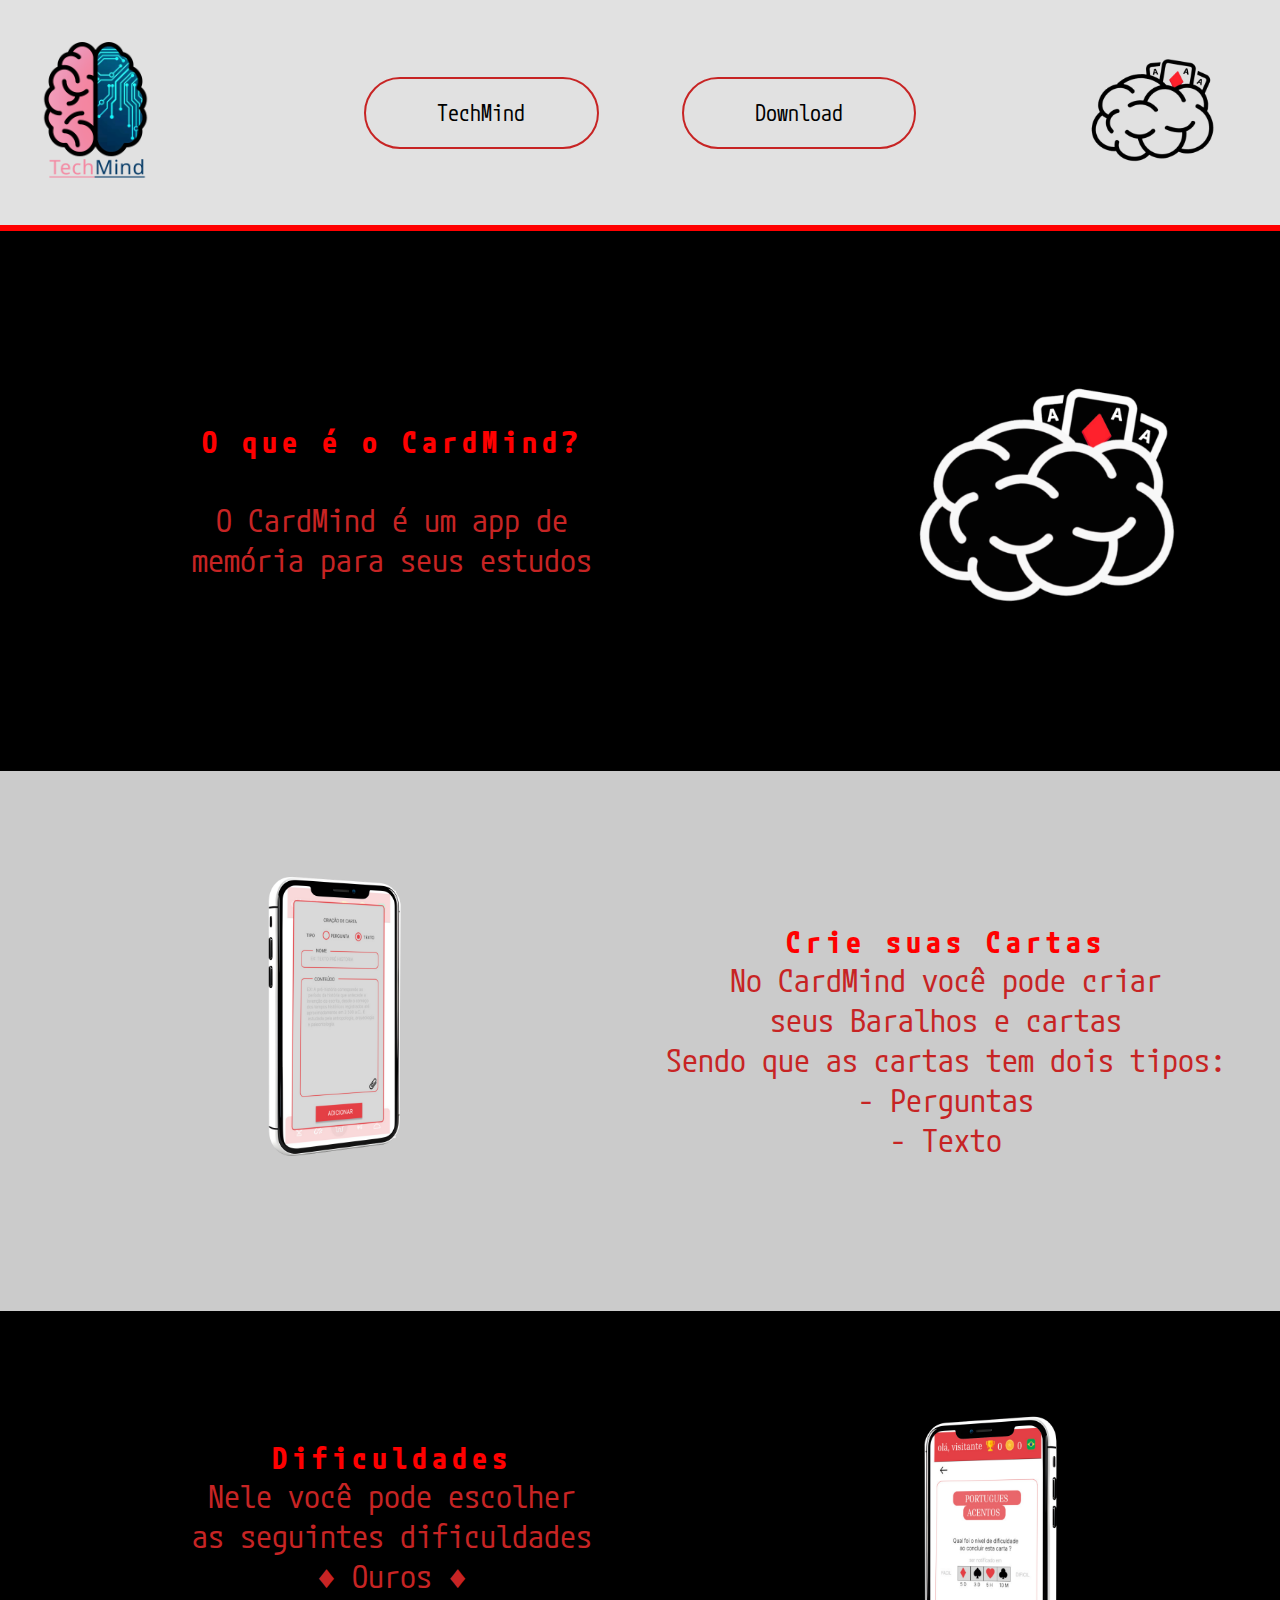
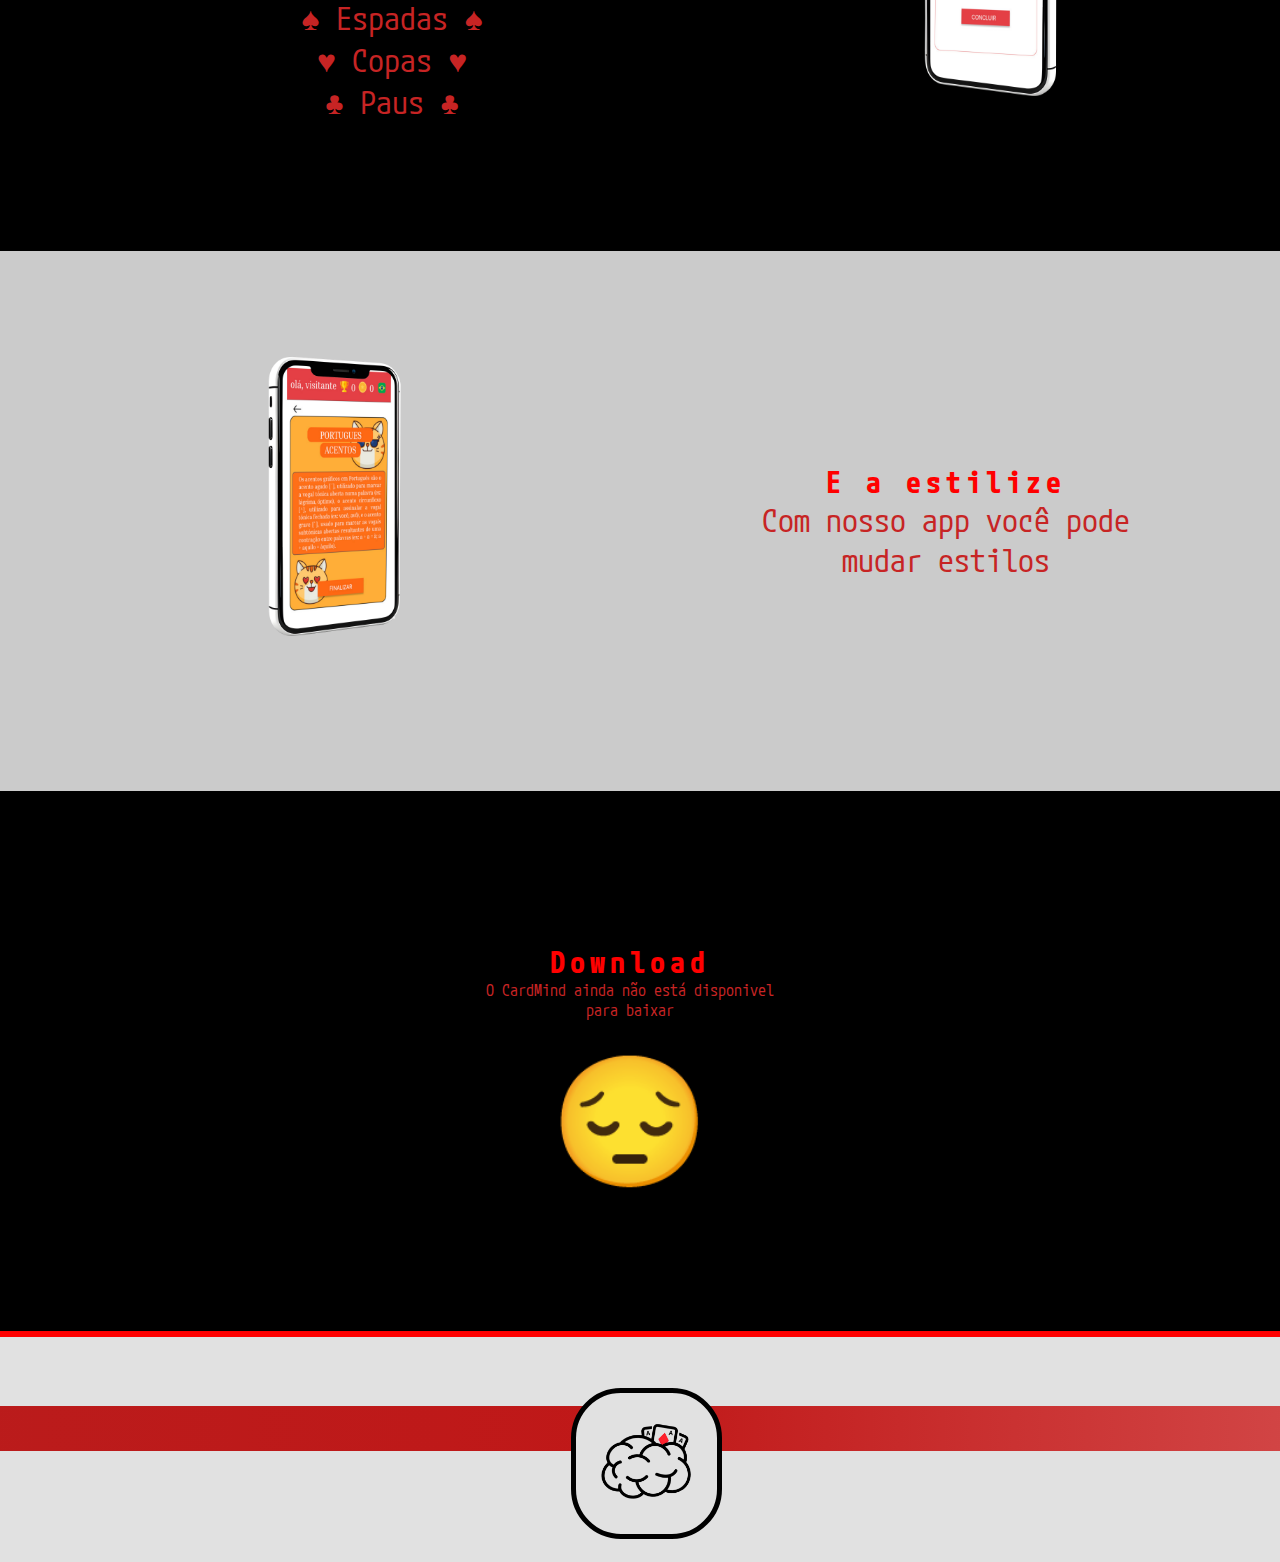
==== commit 3883dce8: "respon" ====
--- a/cardmind.html
+++ b/cardmind.html
@@ -70,7 +70,7 @@
             <div class="conteinerM">
                 <div id = "Download">
                     <h3 class = "TituloM">Download</h3>
-                    <p>O CardMind ainda não está disponivel para baixar</p>
+                    <p>O CardMind ainda não está disponivel</p><p> para baixar</p>
                     <p id="carinha">😔</p>
                 </div>
             
--- a/CSS/estilo.css
+++ b/CSS/estilo.css
@@ -904,11 +904,15 @@
         margin: auto;
       }
       #Download{
-        margin-left: 10vw;
+        left: 16vw;
 
       }
       #carinha{
         margin-top: 2vh;
         font-size: 8em;
       }
+      #estilize{
+        left: -12vw;
+
+      }
 }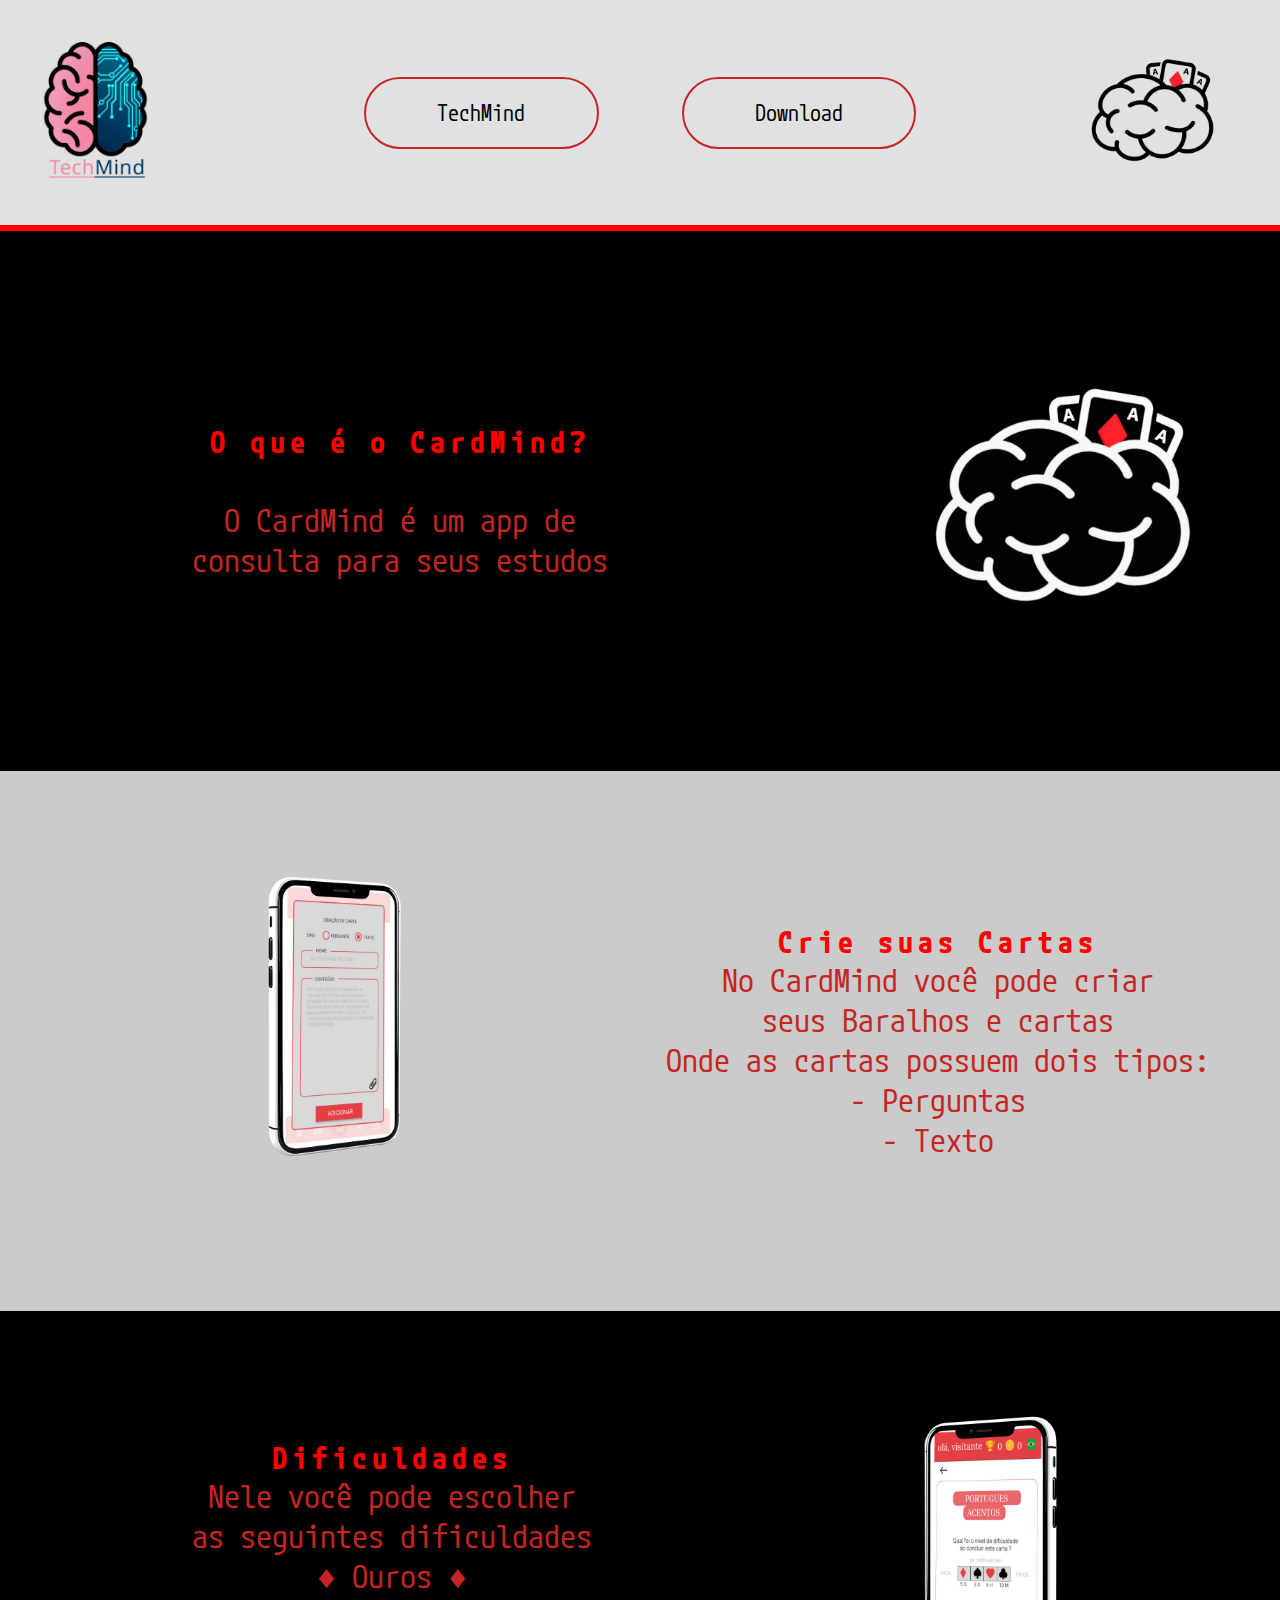
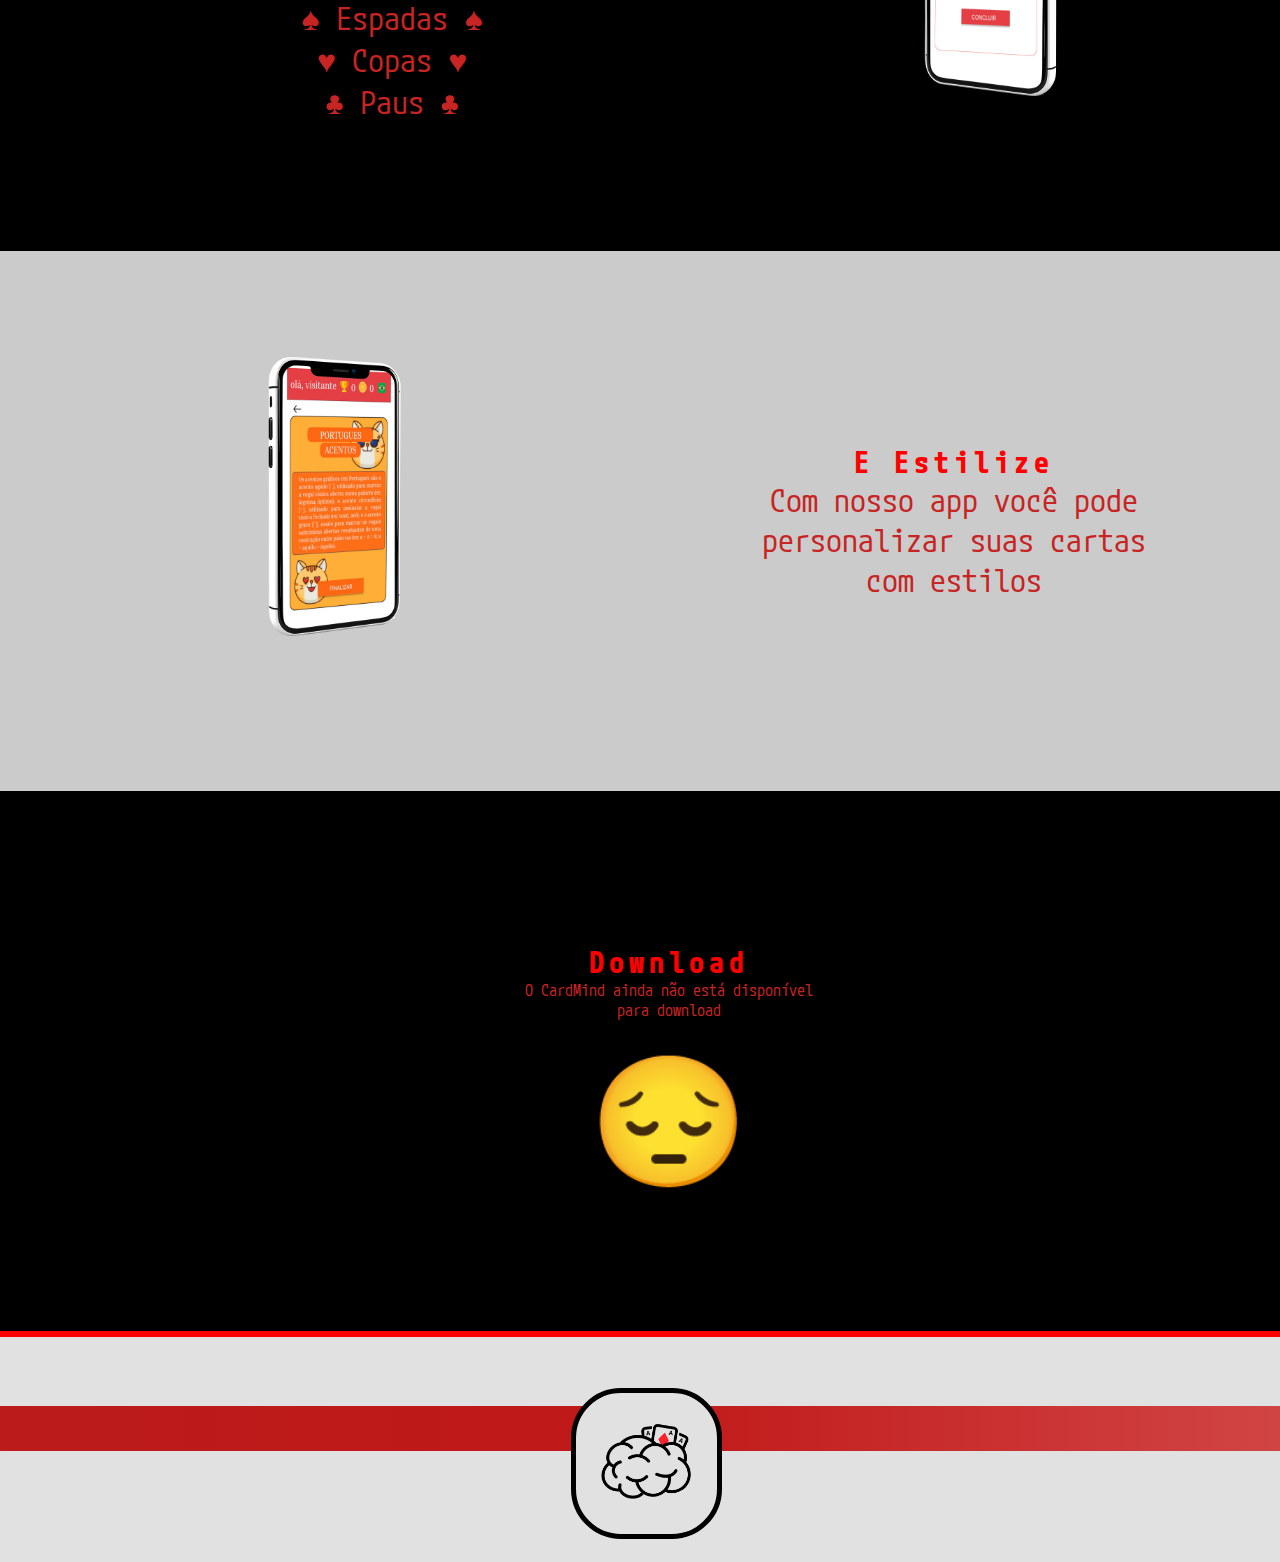
==== commit 5acbcfdf: "alguns ajustes" ====
--- a/cardmind.html
+++ b/cardmind.html
@@ -30,7 +30,7 @@
                 <div class = "TituTex">
                     <h3 class = "TituloM">O que é o CardMind?</h3>
                     <br>
-                    <p>O CardMind é um app de </p> <p>memória para seus estudos</p>
+                    <p>O CardMind é um app de </p> <p>consulta para seus estudos</p>
                 </div>
                     <img src="./IMG/Logo_branca.png" alt="" class="logT">
             
@@ -40,7 +40,7 @@
                 <div class = "TituTex2">
                     <h3 class = "TituloM2">Crie suas Cartas</h3>
                     <p>No CardMind você pode criar</p> <p> seus Baralhos e cartas</p>
-                    <p>Sendo que as cartas tem dois tipos:</p>
+                    <p>Onde as cartas possuem dois tipos:</p>
                     <ul>
                         <li class ="traz"> Perguntas</li>
                         <li class ="traz"> Texto</li>
@@ -63,14 +63,14 @@
             <div class="conteinerM2">
                 <img src="IMG/protTela3.jpeg" alt="" class="telas2">
                     <div class = "TituTex2" id ="estilize">
-                        <h3 class = "TituloM2">E a estilize</h3>
-                        <p>Com nosso app você pode</p><p> mudar estilos</p>
+                        <h3 class = "TituloM2">E Estilize</h3>
+                        <p>Com nosso app você pode</p><p> personalizar suas cartas</p><p>com estilos</p>
                     </div>
             </div>
             <div class="conteinerM">
                 <div id = "Download">
                     <h3 class = "TituloM">Download</h3>
-                    <p>O CardMind ainda não está disponivel</p><p> para baixar</p>
+                    <p>O CardMind ainda não está disponível</p><p> para download</p>
                     <p id="carinha">😔</p>
                 </div>
             
--- a/CSS/estilo.css
+++ b/CSS/estilo.css
@@ -688,7 +688,7 @@
 
 #Download{
   position: relative;
-  left: 38vw;
+  left: 41vw;
   padding-top: 2vh;
   flex-direction: column;
   overflow-y: hidden;
@@ -904,8 +904,7 @@
         margin: auto;
       }
       #Download{
-        left: 16vw;
-
+        left: 18vw;
       }
       #carinha{
         margin-top: 2vh;
